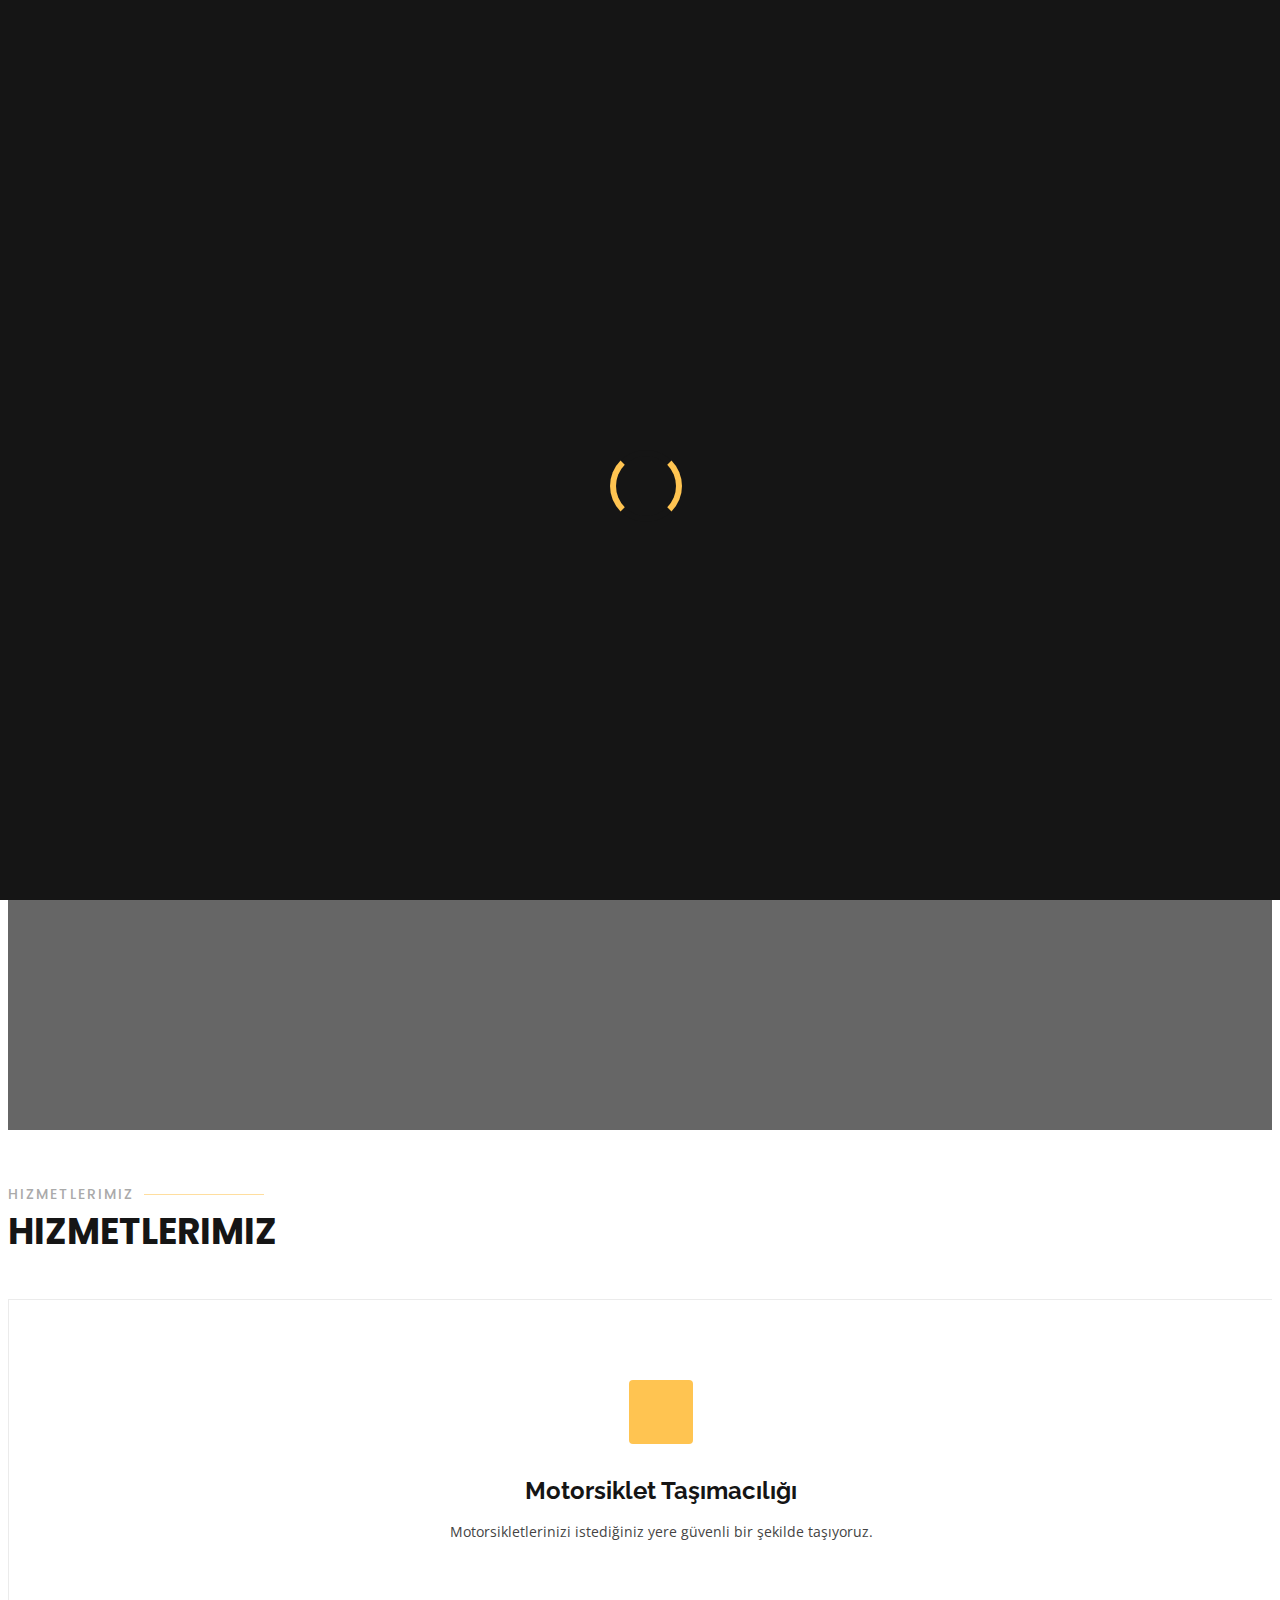
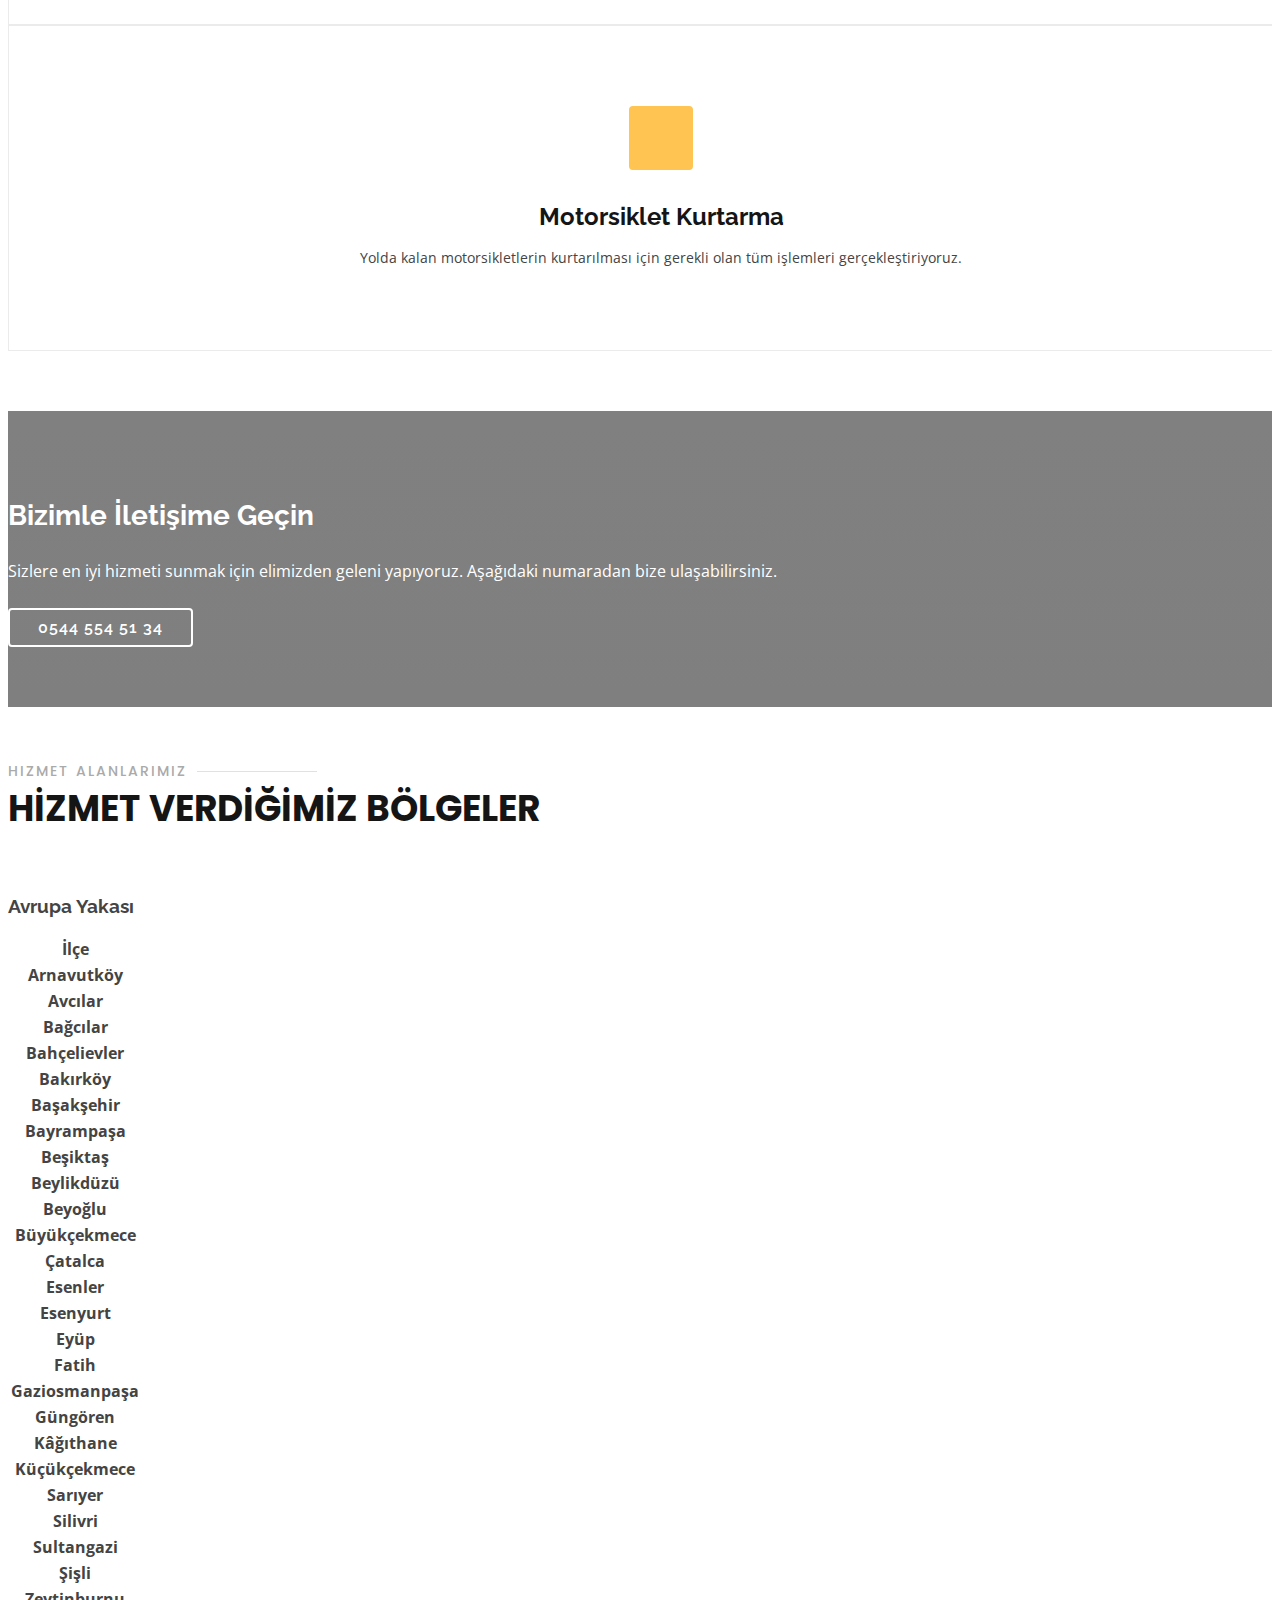
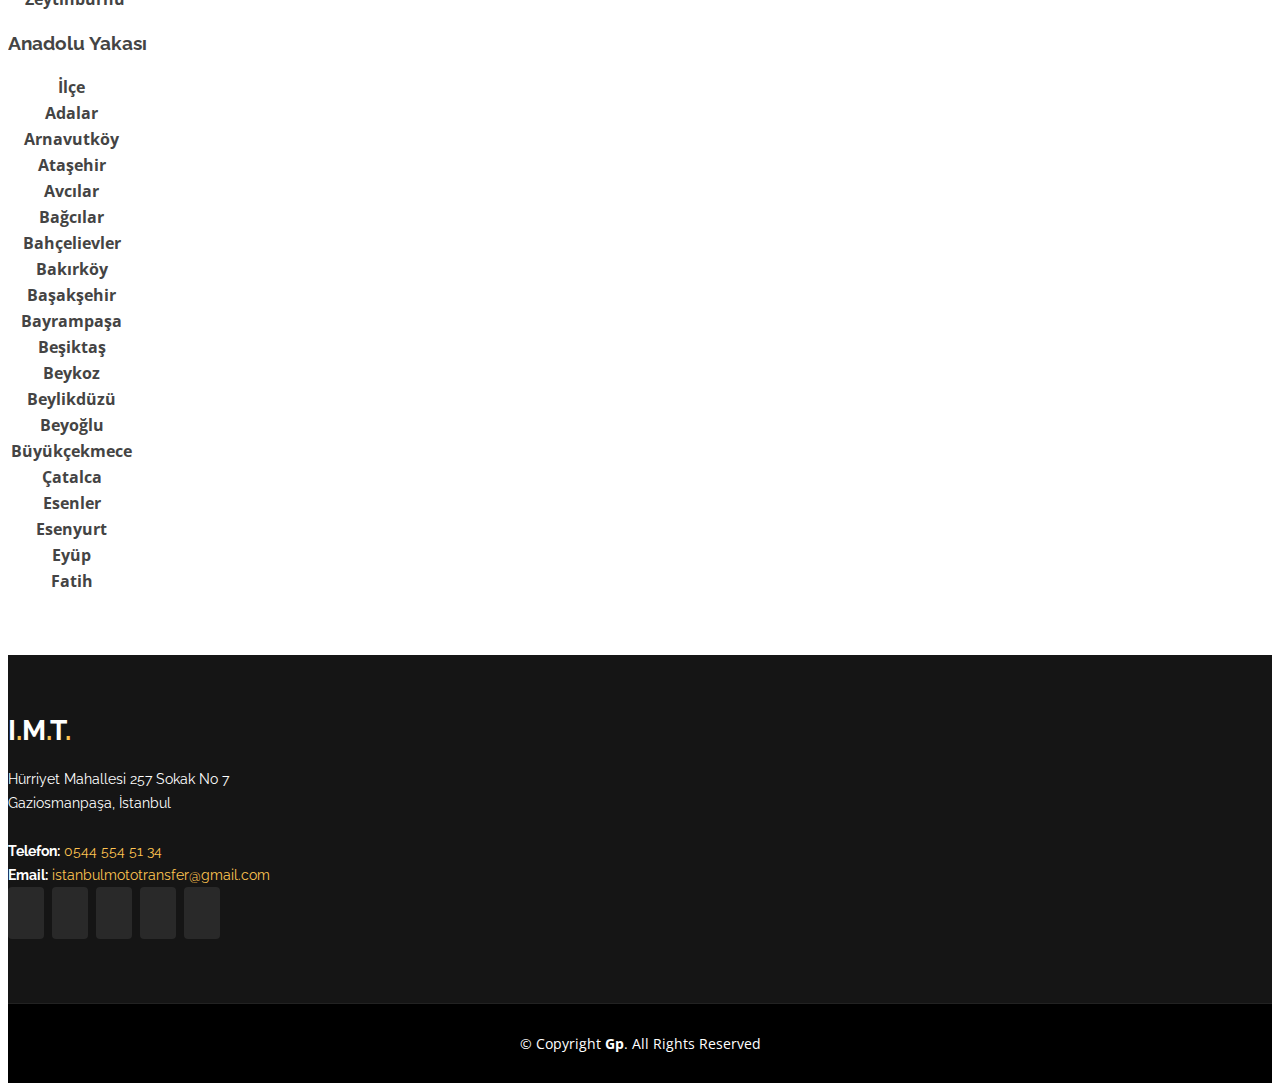
==== index.html @ a878f8e4 "update" ====
<!DOCTYPE html>
<html lang="en">

<head>
  <meta charset="utf-8">
  <meta content="width=device-width, initial-scale=1.0" name="viewport">

  <title>İstanbulMotoTransfer</title>
  <meta content="" name="description">
  <meta content="" name="keywords">

  <!-- Favicons -->
  <link href="assets/img/favicon.png" rel="icon">
  <link href="assets/img/apple-touch-icon.png" rel="apple-touch-icon">

  <!-- Google Fonts -->
  <link href="https://fonts.googleapis.com/css?family=Open+Sans:300,300i,400,400i,600,600i,700,700i|Raleway:300,300i,400,400i,500,500i,600,600i,700,700i|Poppins:300,300i,400,400i,500,500i,600,600i,700,700i" rel="stylesheet">

  <!-- Vendor CSS Files -->
  <link href="assets/vendor/aos/aos.css" rel="stylesheet">
  <link href="assets/vendor/bootstrap/css/bootstrap.min.css" rel="stylesheet">
  <link href="assets/vendor/bootstrap-icons/bootstrap-icons.css" rel="stylesheet">
  <link href="assets/vendor/boxicons/css/boxicons.min.css" rel="stylesheet">
  <link href="assets/vendor/glightbox/css/glightbox.min.css" rel="stylesheet">
  <link href="assets/vendor/remixicon/remixicon.css" rel="stylesheet">
  <link href="assets/vendor/swiper/swiper-bundle.min.css" rel="stylesheet">

  <!-- Template Main CSS File -->
  <link href="assets/css/style.css" rel="stylesheet">

  <!-- =======================================================
  * Template Name: Gp
  * Updated: Mar 10 2023 with Bootstrap v5.2.3
  * Template URL: https://bootstrapmade.com/gp-free-multipurpose-html-bootstrap-template/
  * Author: BootstrapMade.com
  * License: https://bootstrapmade.com/license/
  ======================================================== -->
</head>

<body>

  <!-- ======= Header ======= -->
  <header id="header" class="fixed-top ">
    <div class="container d-flex align-items-center justify-content-lg-between">

      <h1 class="logo me-auto me-lg-0"><a href="index.html">İ<span>.</span>M<span>.</span>T<span>.</span></a></h1>
      <!-- Uncomment below if you prefer to use an image logo -->
      <!-- <a href="index.html" class="logo me-auto me-lg-0"><img src="assets/img/logo.png" alt="" class="img-fluid"></a>-->

      <nav id="navbar" class="navbar order-last order-lg-0">
        <ul>
          <li><a class="nav-link scrollto active" href="#hero">Anasayfa</a></li>
          <li><a class="nav-link scrollto" href="#services">Hizmetlerimiz</a></li>
          <li><a class="nav-link scrollto" href="#service-areas">Hizmet Alanlarımız</a></li>
        </ul>
        <i class="bi bi-list mobile-nav-toggle"></i>
      </nav><!-- .navbar -->
    </div>
  </header><!-- End Header -->

  <!-- ======= Hero Section ======= -->
  <section id="hero" class="d-flex align-items-center justify-content-center">
    <div class="container" data-aos="fade-up">

      <div class="row justify-content-center" data-aos="fade-up" data-aos-delay="150">
        <div class="col-xl-6 col-lg-8">
          <h1>İstanbul Moto Transfer<span>.</span></h1>
          <h2>Şehir içi ve şehirler arası transfer</h2>
        </div>
      </div>

      <div class="row gy-4 mt-5 justify-content-center" data-aos="zoom-in" data-aos-delay="250">
        <div class="col-xl-4 col-md-4">
          <div class="icon-box">
            <i class="ri-vip-crown-2-fill"></i>
            <h3><a href="">VIP Taşımacılık</a></h3>
          </div>
        </div>
        <div class="col-xl-4 col-md-4">
          <div class="icon-box">
            <i class="ri-motorbike-fill"></i>
            <h3><a href="">Motosiklet Transfer</a></h3>
          </div>
        </div>
        <div class="col-xl-4 col-md-4">
          <div class="icon-box">
            <i class="ri-24-hours-fill"></i>
            <h3><a href="">7/24 Yol Yardımı</a></h3>
          </div>
        </div>
      </div>

    </div>
  </section><!-- End Hero -->

  <main id="main">

    <!-- ======= Services Section ======= -->
    <section id="services" class="services">
      <div class="container" data-aos="fade-up">

        <div class="section-title">
          <h2>Hizmetlerimiz</h2>
          <p>Hizmetlerimiz</p>
        </div>

        <div class="row">
          <div class="col-lg-6 col-md-6 d-flex align-items-stretch" data-aos="zoom-in" data-aos-delay="100">
            <div class="icon-box" style="width: 100%; margin: 0 auto;">
              <div class="icon"><i class="bx bxs-truck"></i></div>
              <h4><a href="">Motorsiklet Taşımacılığı</a></h4>
              <p>Motorsikletlerinizi istediğiniz yere güvenli bir şekilde taşıyoruz.</p>
            </div>
          </div>

          <div class="col-lg-6 col-md-6 d-flex align-items-stretch mt-4 mt-md-0" data-aos="zoom-in" data-aos-delay="200">
            <div class="icon-box" style="width: 100%; margin: 0 auto;">
              <div class="icon"><i class="ri-motorbike-fill"></i></div>
              <h4><a href="">Motorsiklet Kurtarma</a></h4>
              <p>Yolda kalan motorsikletlerin kurtarılması için gerekli olan tüm işlemleri gerçekleştiriyoruz.</p>
            </div>
          </div>
        </div>

      </div>
    </section><!-- End Services Section -->

    <!-- ======= Cta Section ======= -->
    <section id="cta" class="cta">
      <div class="container" data-aos="zoom-in">

        <div class="text-center">
          <h3>Bizimle İletişime Geçin</h3>
          <p> Sizlere en iyi hizmeti sunmak için elimizden geleni yapıyoruz. Aşağıdaki numaradan bize ulaşabilirsiniz. </p>
          <a class="cta-btn" href="tel:05445545134">0544 554 51 34</a>
        </div>

      </div>
    </section><!-- End Cta Section -->



    <!-- ======= Team Section ======= -->
    <section id="service-areas" class="team">
      <div class="container" data-aos="fade-up">

        <div class="section-title">
          <h2>Hizmet Alanlarımız</h2>
          <p>HİZMET VERDİĞİMİZ BÖLGELER</p>
        </div>

        <div class="row">
          <div class="col-lg-6 col-md-6 col-sm-12">
            <h3 class="text-center">Avrupa Yakası</h3>
            <table class="table table-striped">
              <thead class="thead-dark">
                <tr>
                  <th scope="col">İlçe</th>
                </tr>
              </thead>
              <tbody>
                <tr>
                  <th scope="row">Arnavutköy</th>
                </tr>
                <tr>
                  <th scope="row">Avcılar</th>
                </tr>
                <tr>
                  <th scope="row">Bağcılar</th>
                </tr>
                <tr>
                  <th scope="row">Bahçelievler</th>
                </tr>
                <tr>
                  <th scope="row">Bakırköy</th>
                </tr>
                <tr>
                  <th scope="row">Başakşehir</th>
                </tr>
                <tr>
                  <th scope="row">Bayrampaşa</th>
                </tr>
                <tr>
                  <th scope="row">Beşiktaş</th>
                </tr>
                <tr>
                  <th scope="row">Beylikdüzü</th>
                </tr>
                <tr>
                  <th scope="row">Beyoğlu</th>
                </tr>
                <tr>
                  <th scope="row">Büyükçekmece</th>
                </tr>
                <tr>
                  <th scope="row">Çatalca</th>
                </tr>
                <tr>
                  <th scope="row">Esenler</th>
                </tr>
                <tr>
                  <th scope="row">Esenyurt</th>
                </tr>
                <tr>
                  <th scope="row">Eyüp</th>
                </tr>
                <tr>
                  <th scope="row">Fatih</th>
                </tr>
                <tr>
                  <th scope="row">Gaziosmanpaşa</th>
                </tr>
                <tr>
                  <th scope="row">Güngören</th>
                </tr>
                <tr>
                  <th scope="row">Kâğıthane</th>
                </tr>
                <tr>
                  <th scope="row">Küçükçekmece</th>
                </tr>
                <tr>
                  <th scope="row">Sarıyer</th>
                </tr>
                <tr>
                  <th scope="row">Silivri</th>
                </tr>
                <tr>
                  <th scope="row">Sultangazi</th>
                </tr>
                <tr>
                  <th scope="row">Şişli</th>
                </tr>
                <tr>
                  <th scope="row">Zeytinburnu</th>
                </tr>
              </tbody>
            </table>
          </div>

          <div class="col-lg-6 col-md-6 col-sm-12">
            <h3 class="text-center">Anadolu Yakası</h3>
            <table class="table table-striped">
              <thead>
                <tr>
                  <th scope="col">İlçe</th>
                </tr>
              </thead>
              <tbody>
                <tr>
                  <th scope="row">Adalar</th>
                </tr>
                <tr>
                  <th scope="row">Arnavutköy</th>
                </tr>
                <tr>
                  <th scope="row">Ataşehir</th>
                </tr>
                <tr>
                  <th scope="row">Avcılar</th>
                </tr>
                <tr>
                  <th scope="row">Bağcılar</th>
                </tr>
                <tr>
                  <th scope="row">Bahçelievler</th>
                </tr>
                <tr>
                  <th scope="row">Bakırköy</th>
                </tr>
                <tr>
                  <th scope="row">Başakşehir</th>
                </tr>
                <tr>
                  <th scope="row">Bayrampaşa</th>
                </tr>
                <tr>
                  <th scope="row">Beşiktaş</th>
                </tr>
                <tr>
                  <th scope="row">Beykoz</th>
                </tr>
                <tr>
                  <th scope="row">Beylikdüzü</th>
                </tr>
                <tr>
                  <th scope="row">Beyoğlu</th>
                </tr>
                <tr>
                  <th scope="row">Büyükçekmece</th>
                </tr>
                <tr>
                  <th scope="row">Çatalca</th>
                </tr>
                <tr>
                  <th scope="row">Esenler</th>
                </tr>
                <tr>
                  <th scope="row">Esenyurt</th>
                </tr>
                <tr>
                  <th scope="row">Eyüp</th>
                </tr>
                <tr>
                  <th scope="row">Fatih</th>
                </tr>
              </tbody>
            </table>
          </div>




        </div>

      </div>
    </section><!-- End Team Section -->


  </main><!-- End #main -->

  <!-- ======= Footer ======= -->
  <footer id="footer">
    <div class="footer-top">
      <div class="container">
        <div class="row">

          <div class="col-lg-3 col-md-6">
            <div class="footer-info">
              <h3>I<span>.</span>M<span>.</span>T<span>.</span></h3>
              <p>
                Hürriyet Mahallesi 257 Sokak No 7 <br>
                Gaziosmanpaşa, İstanbul<br><br>
                <strong>Telefon:</strong> <a href="tel:05445545134">0544 554 51 34</a><br>
                <strong>Email:</strong> <a href="mailto:istanbulmototransfer@gmail.com" target="_blank" rel="noopener noreferrer"> istanbulmototransfer@gmail.com </a> <br>
              </p>
              <div class="social-links mt-3">
                <a href="#" class="twitter"><i class="bx bxl-twitter"></i></a>
                <a href="#" class="facebook"><i class="bx bxl-facebook"></i></a>
                <a href="#" class="instagram"><i class="bx bxl-instagram"></i></a>
                <a href="#" class="google-plus"><i class="bx bxl-skype"></i></a>
                <a href="#" class="linkedin"><i class="bx bxl-linkedin"></i></a>
              </div>
            </div>
          </div>


        </div>
      </div>
    </div>

    <div class="container">
      <div class="copyright">
        &copy; Copyright <strong><span>Gp</span></strong>. All Rights Reserved
      </div>
    </div>
  </footer><!-- End Footer -->

  <div id="preloader"></div>
  <a href="#" class="back-to-top d-flex align-items-center justify-content-center"><i class="bi bi-arrow-up-short"></i></a>

  <!-- Vendor JS Files -->
  <script src="assets/vendor/purecounter/purecounter_vanilla.js"></script>
  <script src="assets/vendor/aos/aos.js"></script>
  <script src="assets/vendor/bootstrap/js/bootstrap.bundle.min.js"></script>
  <script src="assets/vendor/glightbox/js/glightbox.min.js"></script>
  <script src="assets/vendor/isotope-layout/isotope.pkgd.min.js"></script>
  <script src="assets/vendor/swiper/swiper-bundle.min.js"></script>
  <script src="assets/vendor/php-email-form/validate.js"></script>

  <!-- Template Main JS File -->
  <script src="assets/js/main.js"></script>

</body>

</html>
---- assets/css/style.css ----
/**
* Template Name: Gp
* Updated: Mar 10 2023 with Bootstrap v5.2.3
* Template URL: https://bootstrapmade.com/gp-free-multipurpose-html-bootstrap-template/
* Author: BootstrapMade.com
* License: https://bootstrapmade.com/license/
*/

/*--------------------------------------------------------------
# General
--------------------------------------------------------------*/
body {
  font-family: "Open Sans", sans-serif;
  color: #444444;
}

a {
  color: #ffc451;
  text-decoration: none;
}

a:hover {
  color: #ffd584;
  text-decoration: none;
}

h1,
h2,
h3,
h4,
h5,
h6 {
  font-family: "Raleway", sans-serif;
}

/*--------------------------------------------------------------
# Back to top button
--------------------------------------------------------------*/
.back-to-top {
  position: fixed;
  visibility: hidden;
  opacity: 0;
  right: 15px;
  bottom: 15px;
  z-index: 996;
  background: #ffc451;
  width: 40px;
  height: 40px;
  border-radius: 4px;
  transition: all 0.4s;
}

.back-to-top i {
  font-size: 28px;
  color: #151515;
  line-height: 0;
}

.back-to-top:hover {
  background: #151515;
}

.back-to-top:hover i {
  color: #ffc451;
}

.back-to-top.active {
  visibility: visible;
  opacity: 1;
}

/*--------------------------------------------------------------
# Preloader
--------------------------------------------------------------*/
#preloader {
  position: fixed;
  top: 0;
  left: 0;
  right: 0;
  bottom: 0;
  z-index: 9999;
  overflow: hidden;
  background: #151515;
}

#preloader:before {
  content: "";
  position: fixed;
  top: calc(50% - 0px);
  left: calc(50% - 30px);
  border: 6px solid #ffc451;
  border-top-color: #151515;
  border-bottom-color: #151515;
  border-radius: 50%;
  width: 60px;
  height: 60px;
  animation: animate-preloader 1s linear infinite;
}

@keyframes animate-preloader {
  0% {
    transform: rotate(0deg);
  }

  100% {
    transform: rotate(360deg);
  }
}

/*--------------------------------------------------------------
# Disable aos animation delay on mobile devices
--------------------------------------------------------------*/
@media screen and (max-width: 768px) {
  [data-aos-delay] {
    transition-delay: 0 !important;
  }
}

/*--------------------------------------------------------------
# Header
--------------------------------------------------------------*/
#header {
  transition: all 0.5s;
  z-index: 997;
  padding: 15px 0;
}

#header.header-scrolled,
#header.header-inner-pages {
  background: rgba(0, 0, 0, 0.8);
}

#header .logo {
  font-size: 32px;
  margin: 0;
  padding: 0;
  line-height: 1;
  font-weight: 700;
  letter-spacing: 2px;
  text-transform: uppercase;
}

#header .logo a {
  color: #fff;
}

#header .logo a span {
  color: #ffc451;
}

#header .logo img {
  max-height: 40px;
}

/*--------------------------------------------------------------
#  Get Startet Button
--------------------------------------------------------------*/
.get-started-btn {
  color: #fff;
  border-radius: 4px;
  padding: 7px 25px 8px 25px;
  white-space: nowrap;
  transition: 0.3s;
  font-size: 14px;
  display: inline-block;
  border: 2px solid #ffc451;
}

.get-started-btn:hover {
  background: #ffbb38;
  color: #343a40;
}

@media (max-width: 992px) {
  .get-started-btn {
    padding: 7px 20px 8px 20px;
    margin-right: 15px;
  }
}

/*--------------------------------------------------------------
# Navigation Menu
--------------------------------------------------------------*/
/**
* Desktop Navigation 
*/
.navbar {
  padding: 0;
}

.navbar ul {
  margin: 0;
  padding: 0;
  display: flex;
  list-style: none;
  align-items: center;
}

.navbar li {
  position: relative;
}

.navbar a,
.navbar a:focus {
  display: flex;
  align-items: center;
  justify-content: space-between;
  padding: 10px 0 10px 30px;
  font-size: 15px;
  font-weight: 600;
  color: #fff;
  white-space: nowrap;
  transition: 0.3s;
}

.navbar a i,
.navbar a:focus i {
  font-size: 12px;
  line-height: 0;
  margin-left: 5px;
}

.navbar a:hover,
.navbar .active,
.navbar .active:focus,
.navbar li:hover>a {
  color: #ffc451;
}

.navbar .dropdown ul {
  display: block;
  position: absolute;
  left: 14px;
  top: calc(100% + 30px);
  margin: 0;
  padding: 10px 0;
  z-index: 99;
  opacity: 0;
  visibility: hidden;
  background: #fff;
  box-shadow: 0px 0px 30px rgba(127, 137, 161, 0.25);
  transition: 0.3s;
}

.navbar .dropdown ul li {
  min-width: 200px;
}

.navbar .dropdown ul a {
  padding: 10px 20px;
  font-size: 14px;
  text-transform: none;
  color: #151515;
  font-weight: 400;
}

.navbar .dropdown ul a i {
  font-size: 12px;
}

.navbar .dropdown ul a:hover,
.navbar .dropdown ul .active:hover,
.navbar .dropdown ul li:hover>a {
  background-color: #ffc451;
}

.navbar .dropdown:hover>ul {
  opacity: 1;
  top: 100%;
  visibility: visible;
}

.navbar .dropdown .dropdown ul {
  top: 0;
  left: calc(100% - 30px);
  visibility: hidden;
}

.navbar .dropdown .dropdown:hover>ul {
  opacity: 1;
  top: 0;
  left: 100%;
  visibility: visible;
}

@media (max-width: 1366px) {
  .navbar .dropdown .dropdown ul {
    left: -90%;
  }

  .navbar .dropdown .dropdown:hover>ul {
    left: -100%;
  }
}

/**
* Mobile Navigation 
*/
.mobile-nav-toggle {
  color: #fff;
  font-size: 28px;
  cursor: pointer;
  display: none;
  line-height: 0;
  transition: 0.5s;
}

@media (max-width: 991px) {
  .mobile-nav-toggle {
    display: block;
  }

  .navbar ul {
    display: none;
  }
}

.navbar-mobile {
  position: fixed;
  overflow: hidden;
  top: 0;
  right: 0;
  left: 0;
  bottom: 0;
  background: rgba(0, 0, 0, 0.9);
  transition: 0.3s;
  z-index: 999;
}

.navbar-mobile .mobile-nav-toggle {
  position: absolute;
  top: 15px;
  right: 15px;
}

.navbar-mobile ul {
  display: block;
  position: absolute;
  top: 55px;
  right: 15px;
  bottom: 15px;
  left: 15px;
  padding: 10px 0;
  background-color: #fff;
  overflow-y: auto;
  transition: 0.3s;
}

.navbar-mobile a,
.navbar-mobile a:focus {
  padding: 10px 20px;
  font-size: 15px;
  color: #151515;
}

.navbar-mobile a:hover,
.navbar-mobile .active,
.navbar-mobile li:hover>a {
  color: #151515;
  background-color: #ffc451;
}

.navbar-mobile .getstarted,
.navbar-mobile .getstarted:focus {
  margin: 15px;
}

.navbar-mobile .dropdown ul {
  position: static;
  display: none;
  margin: 10px 20px;
  padding: 10px 0;
  z-index: 99;
  opacity: 1;
  visibility: visible;
  background: #fff;
  box-shadow: 0px 0px 30px rgba(127, 137, 161, 0.25);
}

.navbar-mobile .dropdown ul li {
  min-width: 200px;
}

.navbar-mobile .dropdown ul a {
  padding: 10px 20px;
  color: #151515;
}

.navbar-mobile .dropdown ul a i {
  font-size: 12px;
}

.navbar-mobile .dropdown ul a:hover,
.navbar-mobile .dropdown ul .active:hover,
.navbar-mobile .dropdown ul li:hover>a {
  background-color: #ffc451;
}

.navbar-mobile .dropdown>.dropdown-active {
  display: block;
}

/*--------------------------------------------------------------
# Hero Section
--------------------------------------------------------------*/
#hero {
  width: 100%;
  height: 100vh;
  background: url("../img/hero-bg.jpg") top center;
  background-size: cover;
  position: relative;
}

#hero:before {
  content: "";
  background: rgba(0, 0, 0, 0.6);
  position: absolute;
  bottom: 0;
  top: 0;
  left: 0;
  right: 0;
}

#hero .container {
  position: relative;
  padding-top: 74px;
  text-align: center;
}

#hero h1 {
  margin: 0;
  font-size: 56px;
  font-weight: 700;
  line-height: 64px;
  color: #fff;
  font-family: "Poppins", sans-serif;
}

#hero h1 span {
  color: #ffc451;
}

#hero h2 {
  color: rgba(255, 255, 255, 0.9);
  margin: 10px 0 0 0;
  font-size: 24px;
}

#hero .icon-box {
  padding: 30px 20px;
  transition: ease-in-out 0.3s;
  border: 1px solid rgba(255, 255, 255, 0.3);
  height: 100%;
  text-align: center;
}

#hero .icon-box i {
  font-size: 32px;
  line-height: 1;
  color: #ffc451;
}

#hero .icon-box h3 {
  font-weight: 700;
  margin: 10px 0 0 0;
  padding: 0;
  line-height: 1;
  font-size: 20px;
  line-height: 26px;
}

#hero .icon-box h3 a {
  color: #fff;
  transition: ease-in-out 0.3s;
}

#hero .icon-box h3 a:hover {
  color: #ffc451;
}

#hero .icon-box:hover {
  border-color: #ffc451;
}

@media (min-width: 1024px) {
  #hero {
    background-attachment: fixed;
  }
}

@media (max-width: 768px) {
  #hero {
    height: auto;
  }

  #hero h1 {
    font-size: 28px;
    line-height: 36px;
  }

  #hero h2 {
    font-size: 20px;
    line-height: 24px;
  }
}

/*--------------------------------------------------------------
# Sections General
--------------------------------------------------------------*/
section {
  padding: 60px 0;
  overflow: hidden;
}

.section-title {
  padding-bottom: 40px;
}

.section-title h2 {
  font-size: 14px;
  font-weight: 500;
  padding: 0;
  line-height: 1px;
  margin: 0 0 5px 0;
  letter-spacing: 2px;
  text-transform: uppercase;
  color: #aaaaaa;
  font-family: "Poppins", sans-serif;
}

.section-title h2::after {
  content: "";
  width: 120px;
  height: 1px;
  display: inline-block;
  background: #ffde9e;
  margin: 4px 10px;
}

.section-title p {
  margin: 0;
  margin: 0;
  font-size: 36px;
  font-weight: 700;
  text-transform: uppercase;
  font-family: "Poppins", sans-serif;
  color: #151515;
}

/*--------------------------------------------------------------
# About
--------------------------------------------------------------*/
.about .content h3 {
  font-weight: 700;
  font-size: 28px;
  font-family: "Poppins", sans-serif;
}

.about .content ul {
  list-style: none;
  padding: 0;
}

.about .content ul li {
  padding: 0 0 8px 26px;
  position: relative;
}

.about .content ul i {
  position: absolute;
  font-size: 20px;
  left: 0;
  top: -3px;
  color: #ffc451;
}

.about .content p:last-child {
  margin-bottom: 0;
}

/*--------------------------------------------------------------
# Clients
--------------------------------------------------------------*/
.clients {
  padding-top: 20px;
}

.clients .swiper-slide img {
  opacity: 0.5;
  transition: 0.3s;
  filter: grayscale(100);
}

.clients .swiper-slide img:hover {
  filter: none;
  opacity: 1;
}

.clients .swiper-pagination {
  margin-top: 20px;
  position: relative;
}

.clients .swiper-pagination .swiper-pagination-bullet {
  width: 12px;
  height: 12px;
  background-color: #fff;
  opacity: 1;
  background-color: #ddd;
}

.clients .swiper-pagination .swiper-pagination-bullet-active {
  background-color: #ffc451;
}

/*--------------------------------------------------------------
# Features
--------------------------------------------------------------*/
.features {
  padding-top: 20px;
}

.features .icon-box {
  padding-left: 15px;
}

.features .icon-box h4 {
  font-size: 20px;
  font-weight: 700;
  margin: 5px 0 10px 60px;
}

.features .icon-box i {
  font-size: 48px;
  float: left;
  color: #ffc451;
}

.features .icon-box p {
  font-size: 15px;
  color: #848484;
  margin-left: 60px;
}

.features .image {
  background-position: center center;
  background-repeat: no-repeat;
  background-size: cover;
  min-height: 400px;
}

/*--------------------------------------------------------------
# Services
--------------------------------------------------------------*/
.services .icon-box {
  text-align: center;
  border: 1px solid #ebebeb;
  padding: 80px 20px;
  transition: all ease-in-out 0.3s;
  background: #fff;
}

.services .icon-box .icon {
  margin: 0 auto;
  width: 64px;
  height: 64px;
  background: #ffc451;
  border-radius: 4px;
  display: flex;
  align-items: center;
  justify-content: center;
  margin-bottom: 20px;
  transition: 0.3s;
}

.services .icon-box .icon i {
  color: #151515;
  font-size: 28px;
  transition: ease-in-out 0.3s;
}

.services .icon-box h4 {
  font-weight: 700;
  margin-bottom: 15px;
  font-size: 24px;
}

.services .icon-box h4 a {
  color: #151515;
  transition: ease-in-out 0.3s;
}

.services .icon-box h4 a:hover {
  color: #ffc451;
}

.services .icon-box p {
  line-height: 24px;
  font-size: 14px;
  margin-bottom: 0;
}

.services .icon-box:hover {
  border-color: #fff;
  box-shadow: 0px 0 25px 0 rgba(0, 0, 0, 0.1);
  transform: translateY(-10px);
}

/*--------------------------------------------------------------
# Cta
--------------------------------------------------------------*/
.cta {
  background: linear-gradient(rgba(2, 2, 2, 0.5), rgba(0, 0, 0, 0.5)), url("../img/cta-bg.jpg") fixed center center;
  background-size: cover;
  padding: 60px 0;
}

.cta h3 {
  color: #fff;
  font-size: 28px;
  font-weight: 700;
}

.cta p {
  color: #fff;
}

.cta .cta-btn {
  font-family: "Raleway", sans-serif;
  font-weight: 600;
  font-size: 16px;
  letter-spacing: 1px;
  display: inline-block;
  padding: 8px 28px;
  border-radius: 4px;
  transition: 0.5s;
  margin-top: 10px;
  border: 2px solid #fff;
  color: #fff;
}

.cta .cta-btn:hover {
  background: #ffc451;
  border-color: #ffc451;
  color: #151515;
}

/*--------------------------------------------------------------
# Portfolio
--------------------------------------------------------------*/
.portfolio .portfolio-item {
  margin-bottom: 30px;
}

.portfolio #portfolio-flters {
  padding: 0;
  margin: 0 auto 20px auto;
  list-style: none;
  text-align: center;
}

.portfolio #portfolio-flters li {
  cursor: pointer;
  display: inline-block;
  padding: 8px 15px 10px 15px;
  font-size: 14px;
  font-weight: 600;
  line-height: 1;
  text-transform: uppercase;
  color: #444444;
  margin-bottom: 5px;
  transition: all 0.3s ease-in-out;
  border-radius: 3px;
}

.portfolio #portfolio-flters li:hover,
.portfolio #portfolio-flters li.filter-active {
  color: #151515;
  background: #ffc451;
}

.portfolio #portfolio-flters li:last-child {
  margin-right: 0;
}

.portfolio .portfolio-wrap {
  transition: 0.3s;
  position: relative;
  overflow: hidden;
  z-index: 1;
  background: rgba(21, 21, 21, 0.6);
}

.portfolio .portfolio-wrap::before {
  content: "";
  background: rgba(21, 21, 21, 0.6);
  position: absolute;
  left: 0;
  right: 0;
  top: 0;
  bottom: 0;
  transition: all ease-in-out 0.3s;
  z-index: 2;
  opacity: 0;
}

.portfolio .portfolio-wrap img {
  transition: all ease-in-out 0.3s;
}

.portfolio .portfolio-wrap .portfolio-info {
  opacity: 0;
  position: absolute;
  top: 0;
  left: 0;
  right: 0;
  bottom: 0;
  z-index: 3;
  transition: all ease-in-out 0.3s;
  display: flex;
  flex-direction: column;
  justify-content: flex-end;
  align-items: flex-start;
  padding: 20px;
}

.portfolio .portfolio-wrap .portfolio-info h4 {
  font-size: 20px;
  color: #fff;
  font-weight: 600;
}

.portfolio .portfolio-wrap .portfolio-info p {
  color: rgba(255, 255, 255, 0.7);
  font-size: 14px;
  text-transform: uppercase;
  padding: 0;
  margin: 0;
  font-style: italic;
}

.portfolio .portfolio-wrap .portfolio-links {
  text-align: center;
  z-index: 4;
}

.portfolio .portfolio-wrap .portfolio-links a {
  color: #fff;
  margin: 0 5px 0 0;
  font-size: 28px;
  display: inline-block;
  transition: 0.3s;
}

.portfolio .portfolio-wrap .portfolio-links a:hover {
  color: #ffc451;
}

.portfolio .portfolio-wrap:hover::before {
  opacity: 1;
}

.portfolio .portfolio-wrap:hover img {
  transform: scale(1.2);
}

.portfolio .portfolio-wrap:hover .portfolio-info {
  opacity: 1;
}

/*--------------------------------------------------------------
# Portfolio Details
--------------------------------------------------------------*/
.portfolio-details {
  padding-top: 40px;
}

.portfolio-details .portfolio-details-slider img {
  width: 100%;
}

.portfolio-details .portfolio-details-slider .swiper-pagination {
  margin-top: 20px;
  position: relative;
}

.portfolio-details .portfolio-details-slider .swiper-pagination .swiper-pagination-bullet {
  width: 12px;
  height: 12px;
  background-color: #fff;
  opacity: 1;
  border: 1px solid #ffc451;
}

.portfolio-details .portfolio-details-slider .swiper-pagination .swiper-pagination-bullet-active {
  background-color: #ffc451;
}

.portfolio-details .portfolio-info {
  padding: 30px;
  box-shadow: 0px 0 30px rgba(21, 21, 21, 0.08);
}

.portfolio-details .portfolio-info h3 {
  font-size: 22px;
  font-weight: 700;
  margin-bottom: 20px;
  padding-bottom: 20px;
  border-bottom: 1px solid #eee;
}

.portfolio-details .portfolio-info ul {
  list-style: none;
  padding: 0;
  font-size: 15px;
}

.portfolio-details .portfolio-info ul li+li {
  margin-top: 10px;
}

.portfolio-details .portfolio-description {
  padding-top: 30px;
}

.portfolio-details .portfolio-description h2 {
  font-size: 26px;
  font-weight: 700;
  margin-bottom: 20px;
}

.portfolio-details .portfolio-description p {
  padding: 0;
}

/*--------------------------------------------------------------
# Counts
--------------------------------------------------------------*/
.counts .content {
  padding: 30px 0;
}

.counts .content h3 {
  font-weight: 700;
  font-size: 34px;
  color: #151515;
}

.counts .content p {
  margin-bottom: 0;
}

.counts .content .count-box {
  padding: 20px 0;
  width: 100%;
}

.counts .content .count-box i {
  display: block;
  font-size: 36px;
  color: #ffc451;
  float: left;
}

.counts .content .count-box span {
  font-size: 36px;
  line-height: 30px;
  display: block;
  font-weight: 700;
  color: #151515;
  margin-left: 50px;
}

.counts .content .count-box p {
  padding: 15px 0 0 0;
  margin: 0 0 0 50px;
  font-family: "Raleway", sans-serif;
  font-size: 14px;
  color: #3b3b3b;
}

.counts .content .count-box a {
  font-weight: 600;
  display: block;
  margin-top: 20px;
  color: #3b3b3b;
  font-size: 15px;
  font-family: "Poppins", sans-serif;
  transition: ease-in-out 0.3s;
}

.counts .content .count-box a:hover {
  color: #626262;
}

.counts .image {
  background: url("../img/counts-img.jpg") center center no-repeat;
  background-size: cover;
  min-height: 400px;
}

@media (max-width: 991px) {
  .counts .image {
    text-align: center;
  }

  .counts .image img {
    max-width: 80%;
  }
}

@media (max-width: 667px) {
  .counts .image img {
    max-width: 100%;
  }
}

/*--------------------------------------------------------------
# Testimonials
--------------------------------------------------------------*/
.testimonials {
  padding: 80px 0;
  background: url("../img/testimonials-bg.jpg") no-repeat;
  background-position: center center;
  background-size: cover;
  position: relative;
}

.testimonials::before {
  content: "";
  position: absolute;
  left: 0;
  right: 0;
  top: 0;
  bottom: 0;
  background: rgba(0, 0, 0, 0.7);
}

.testimonials .section-header {
  margin-bottom: 40px;
}

.testimonials .testimonials-carousel,
.testimonials .testimonials-slider {
  overflow: hidden;
}

.testimonials .testimonial-item {
  text-align: center;
  color: #fff;
}

.testimonials .testimonial-item .testimonial-img {
  width: 100px;
  border-radius: 50%;
  border: 6px solid rgba(255, 255, 255, 0.15);
  margin: 0 auto;
}

.testimonials .testimonial-item h3 {
  font-size: 20px;
  font-weight: bold;
  margin: 10px 0 5px 0;
  color: #fff;
}

.testimonials .testimonial-item h4 {
  font-size: 14px;
  color: #ddd;
  margin: 0 0 15px 0;
}

.testimonials .testimonial-item .quote-icon-left,
.testimonials .testimonial-item .quote-icon-right {
  color: rgba(255, 255, 255, 0.6);
  font-size: 26px;
}

.testimonials .testimonial-item .quote-icon-left {
  display: inline-block;
  left: -5px;
  position: relative;
}

.testimonials .testimonial-item .quote-icon-right {
  display: inline-block;
  right: -5px;
  position: relative;
  top: 10px;
}

.testimonials .testimonial-item p {
  font-style: italic;
  margin: 0 auto 15px auto;
  color: #eee;
}

.testimonials .swiper-pagination {
  margin-top: 20px;
  position: relative;
}

.testimonials .swiper-pagination .swiper-pagination-bullet {
  width: 12px;
  height: 12px;
  background-color: rgba(255, 255, 255, 0.4);
  opacity: 0.5;
}

.testimonials .swiper-pagination .swiper-pagination-bullet-active {
  background-color: #ffc451;
  opacity: 1;
}

@media (min-width: 1024px) {
  .testimonials {
    background-attachment: fixed;
  }
}

@media (min-width: 992px) {
  .testimonials .testimonial-item p {
    width: 80%;
  }
}

/*--------------------------------------------------------------
# Team
--------------------------------------------------------------*/
.team {
  background: #fff;
  padding: 60px 0;
}

.team .member {
  margin-bottom: 20px;
  overflow: hidden;
  border-radius: 5px;
  background: #fff;
  box-shadow: 0px 2px 15px rgba(0, 0, 0, 0.1);
}

.team .member .member-img {
  position: relative;
  overflow: hidden;
}

.team .member .social {
  position: absolute;
  left: 0;
  bottom: 30px;
  right: 0;
  opacity: 0;
  transition: ease-in-out 0.3s;
  text-align: center;
}

.team .member .social a {
  transition: color 0.3s;
  color: #151515;
  margin: 0 3px;
  border-radius: 4px;
  width: 36px;
  height: 36px;
  background: rgba(255, 255, 255, 0.8);
  transition: ease-in-out 0.3s;
  color: #484848;
  display: inline-flex;
  justify-content: center;
  align-items: center;
}

.team .member .social a:hover {
  color: #151515;
  background: #ffc451;
}

.team .member .social i {
  font-size: 18px;
  line-height: 0;
}

.team .member .member-info {
  padding: 25px 15px;
}

.team .member .member-info h4 {
  font-weight: 700;
  margin-bottom: 5px;
  font-size: 18px;
  color: #151515;
}

.team .member .member-info span {
  display: block;
  font-size: 13px;
  font-weight: 400;
  color: #aaaaaa;
}

.team .member .member-info p {
  font-style: italic;
  font-size: 14px;
  line-height: 26px;
  color: #777777;
}

.team .member:hover .social {
  opacity: 1;
  bottom: 15px;
}

/*--------------------------------------------------------------
# Contact
--------------------------------------------------------------*/
.contact .info {
  width: 100%;
  background: #fff;
}

.contact .info i {
  font-size: 20px;
  background: #ffc451;
  color: #151515;
  float: left;
  width: 44px;
  height: 44px;
  display: flex;
  justify-content: center;
  align-items: center;
  border-radius: 4px;
  transition: all 0.3s ease-in-out;
}

.contact .info h4 {
  padding: 0 0 0 60px;
  font-size: 22px;
  font-weight: 600;
  margin-bottom: 5px;
  color: #151515;
}

.contact .info p {
  padding: 0 0 0 60px;
  margin-bottom: 0;
  font-size: 14px;
  color: #484848;
}

.contact .info .email,
.contact .info .phone {
  margin-top: 40px;
}

.contact .php-email-form {
  width: 100%;
  background: #fff;
}

.contact .php-email-form .form-group {
  padding-bottom: 8px;
}

.contact .php-email-form .error-message {
  display: none;
  color: #fff;
  background: #ed3c0d;
  text-align: left;
  padding: 15px;
  font-weight: 600;
}

.contact .php-email-form .error-message br+br {
  margin-top: 25px;
}

.contact .php-email-form .sent-message {
  display: none;
  color: #fff;
  background: #18d26e;
  text-align: center;
  padding: 15px;
  font-weight: 600;
}

.contact .php-email-form .loading {
  display: none;
  background: #fff;
  text-align: center;
  padding: 15px;
}

.contact .php-email-form .loading:before {
  content: "";
  display: inline-block;
  border-radius: 50%;
  width: 24px;
  height: 24px;
  margin: 0 10px -6px 0;
  border: 3px solid #18d26e;
  border-top-color: #eee;
  animation: animate-loading 1s linear infinite;
}

.contact .php-email-form input,
.contact .php-email-form textarea {
  border-radius: 0;
  box-shadow: none;
  font-size: 14px;
  border-radius: 4px;
}

.contact .php-email-form input:focus,
.contact .php-email-form textarea:focus {
  border-color: #ffc451;
}

.contact .php-email-form input {
  height: 44px;
}

.contact .php-email-form textarea {
  padding: 10px 12px;
}

.contact .php-email-form button[type=submit] {
  background: #ffc451;
  border: 0;
  padding: 10px 24px;
  color: #151515;
  transition: 0.4s;
  border-radius: 4px;
}

.contact .php-email-form button[type=submit]:hover {
  background: #ffcd6b;
}

@keyframes animate-loading {
  0% {
    transform: rotate(0deg);
  }

  100% {
    transform: rotate(360deg);
  }
}

/*--------------------------------------------------------------
# Breadcrumbs
--------------------------------------------------------------*/
.breadcrumbs {
  padding: 15px 0;
  background: whitesmoke;
  min-height: 40px;
  margin-top: 74px;
}

.breadcrumbs h2 {
  font-size: 28px;
  font-weight: 400;
}

.breadcrumbs ol {
  display: flex;
  flex-wrap: wrap;
  list-style: none;
  padding: 0;
  margin: 0;
}

.breadcrumbs ol li+li {
  padding-left: 10px;
}

.breadcrumbs ol li+li::before {
  display: inline-block;
  padding-right: 10px;
  color: #2f2f2f;
  content: "/";
}

@media (max-width: 992px) {
  .breadcrumbs {
    margin-top: 68px;
  }

  .breadcrumbs .d-flex {
    display: block !important;
  }

  .breadcrumbs ol {
    display: block;
  }

  .breadcrumbs ol li {
    display: inline-block;
  }
}

/*--------------------------------------------------------------
# Footer
--------------------------------------------------------------*/
#footer {
  background: black;
  padding: 0 0 30px 0;
  color: #fff;
  font-size: 14px;
}

#footer .footer-top {
  background: #151515;
  border-bottom: 1px solid #222222;
  padding: 60px 0 30px 0;
}

#footer .footer-top .footer-info {
  margin-bottom: 30px;
}

#footer .footer-top .footer-info h3 {
  font-size: 28px;
  margin: 0 0 20px 0;
  padding: 2px 0 2px 0;
  line-height: 1;
  font-weight: 700;
  text-transform: uppercase;
}

#footer .footer-top .footer-info h3 span {
  color: #ffc451;
}

#footer .footer-top .footer-info p {
  font-size: 14px;
  line-height: 24px;
  margin-bottom: 0;
  font-family: "Raleway", sans-serif;
  color: #fff;
}

#footer .footer-top .social-links a {
  font-size: 18px;
  display: inline-block;
  background: #292929;
  color: #fff;
  line-height: 1;
  padding: 8px 0;
  margin-right: 4px;
  border-radius: 4px;
  text-align: center;
  width: 36px;
  height: 36px;
  transition: 0.3s;
}

#footer .footer-top .social-links a:hover {
  background: #ffc451;
  color: #151515;
  text-decoration: none;
}

#footer .footer-top h4 {
  font-size: 16px;
  font-weight: 600;
  color: #fff;
  position: relative;
  padding-bottom: 12px;
}

#footer .footer-top .footer-links {
  margin-bottom: 30px;
}

#footer .footer-top .footer-links ul {
  list-style: none;
  padding: 0;
  margin: 0;
}

#footer .footer-top .footer-links ul i {
  padding-right: 2px;
  color: #ffc451;
  font-size: 18px;
  line-height: 1;
}

#footer .footer-top .footer-links ul li {
  padding: 10px 0;
  display: flex;
  align-items: center;
}

#footer .footer-top .footer-links ul li:first-child {
  padding-top: 0;
}

#footer .footer-top .footer-links ul a {
  color: #fff;
  transition: 0.3s;
  display: inline-block;
  line-height: 1;
}

#footer .footer-top .footer-links ul a:hover {
  color: #ffc451;
}

#footer .footer-top .footer-newsletter form {
  margin-top: 30px;
  background: #fff;
  padding: 6px 10px;
  position: relative;
  border-radius: 4px;
}

#footer .footer-top .footer-newsletter form input[type=email] {
  border: 0;
  padding: 4px;
  width: calc(100% - 110px);
}

#footer .footer-top .footer-newsletter form input[type=submit] {
  position: absolute;
  top: 0;
  right: -2px;
  bottom: 0;
  border: 0;
  background: none;
  font-size: 16px;
  padding: 0 20px;
  background: #ffc451;
  color: #151515;
  transition: 0.3s;
  border-radius: 0 4px 4px 0;
}

#footer .footer-top .footer-newsletter form input[type=submit]:hover {
  background: #ffcd6b;
}

#footer .copyright {
  text-align: center;
  padding-top: 30px;
}

#footer .credits {
  padding-top: 10px;
  text-align: center;
  font-size: 13px;
  color: #fff;
}
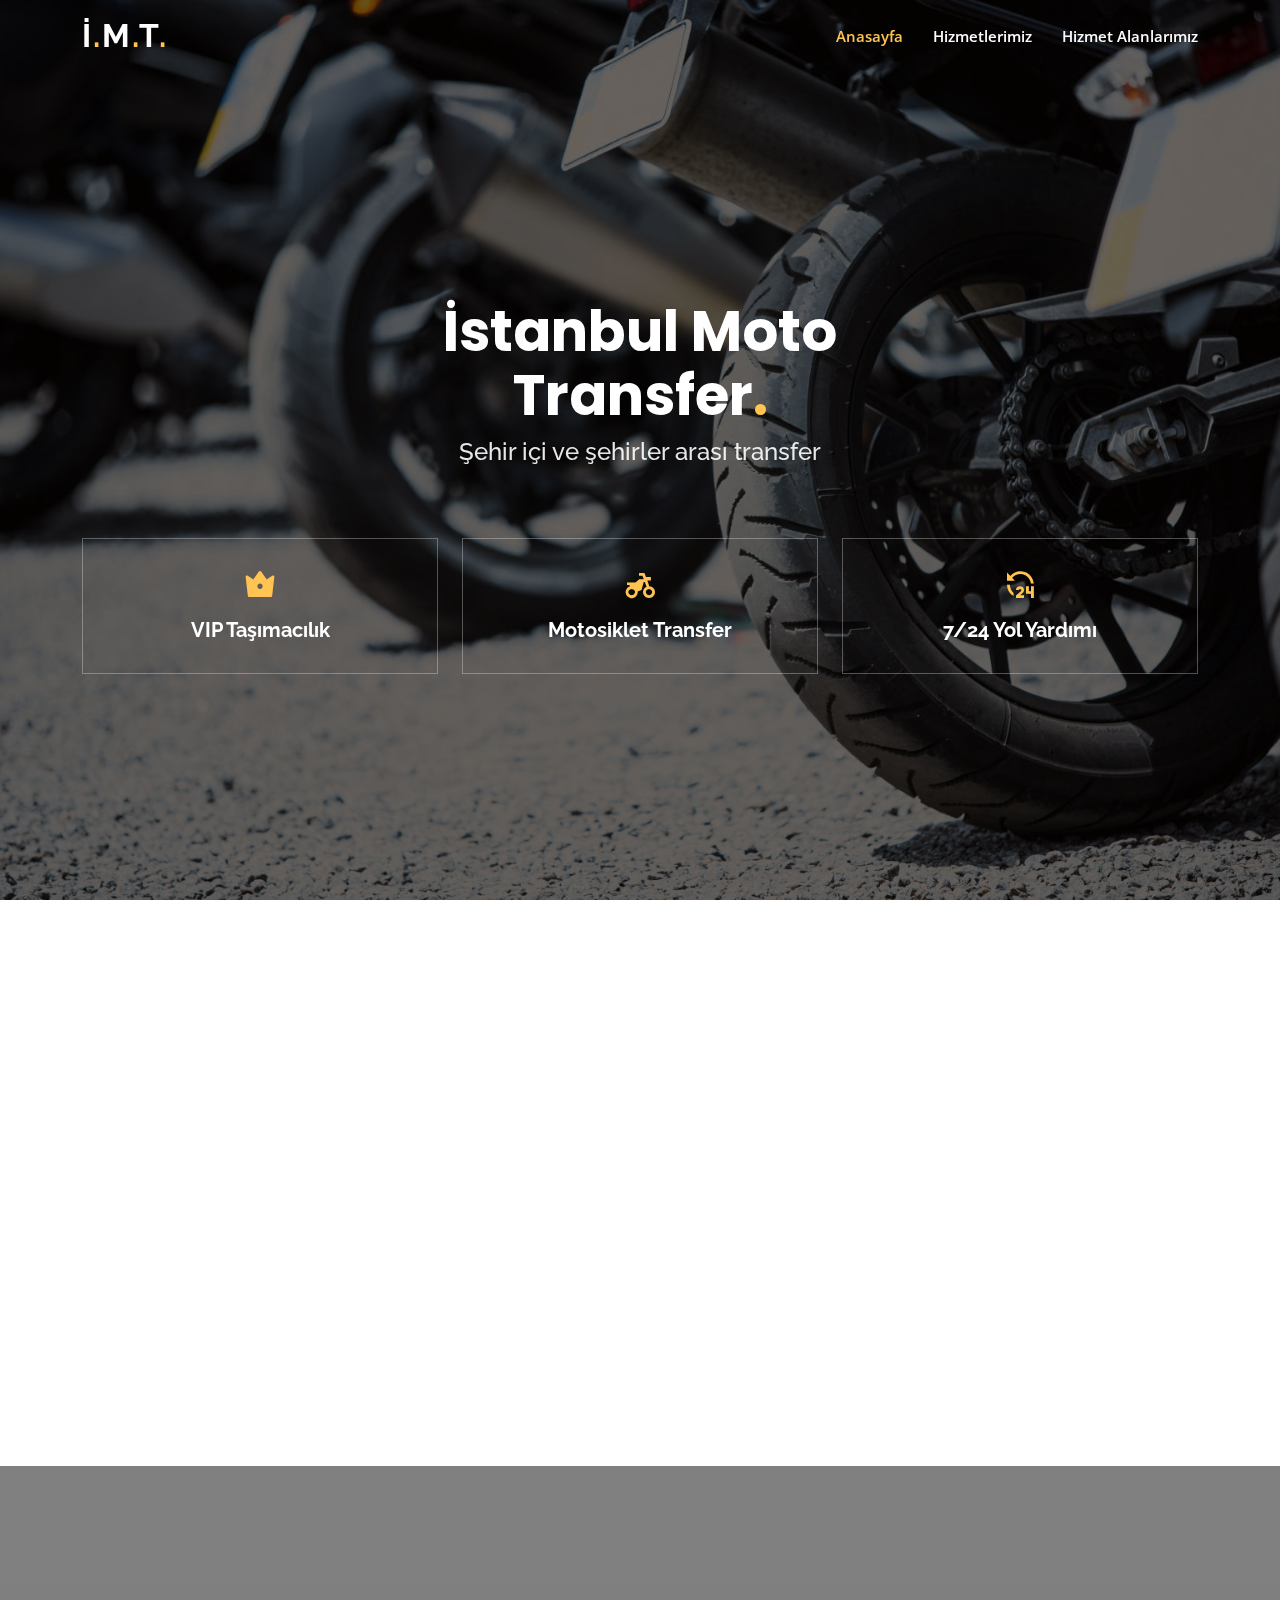
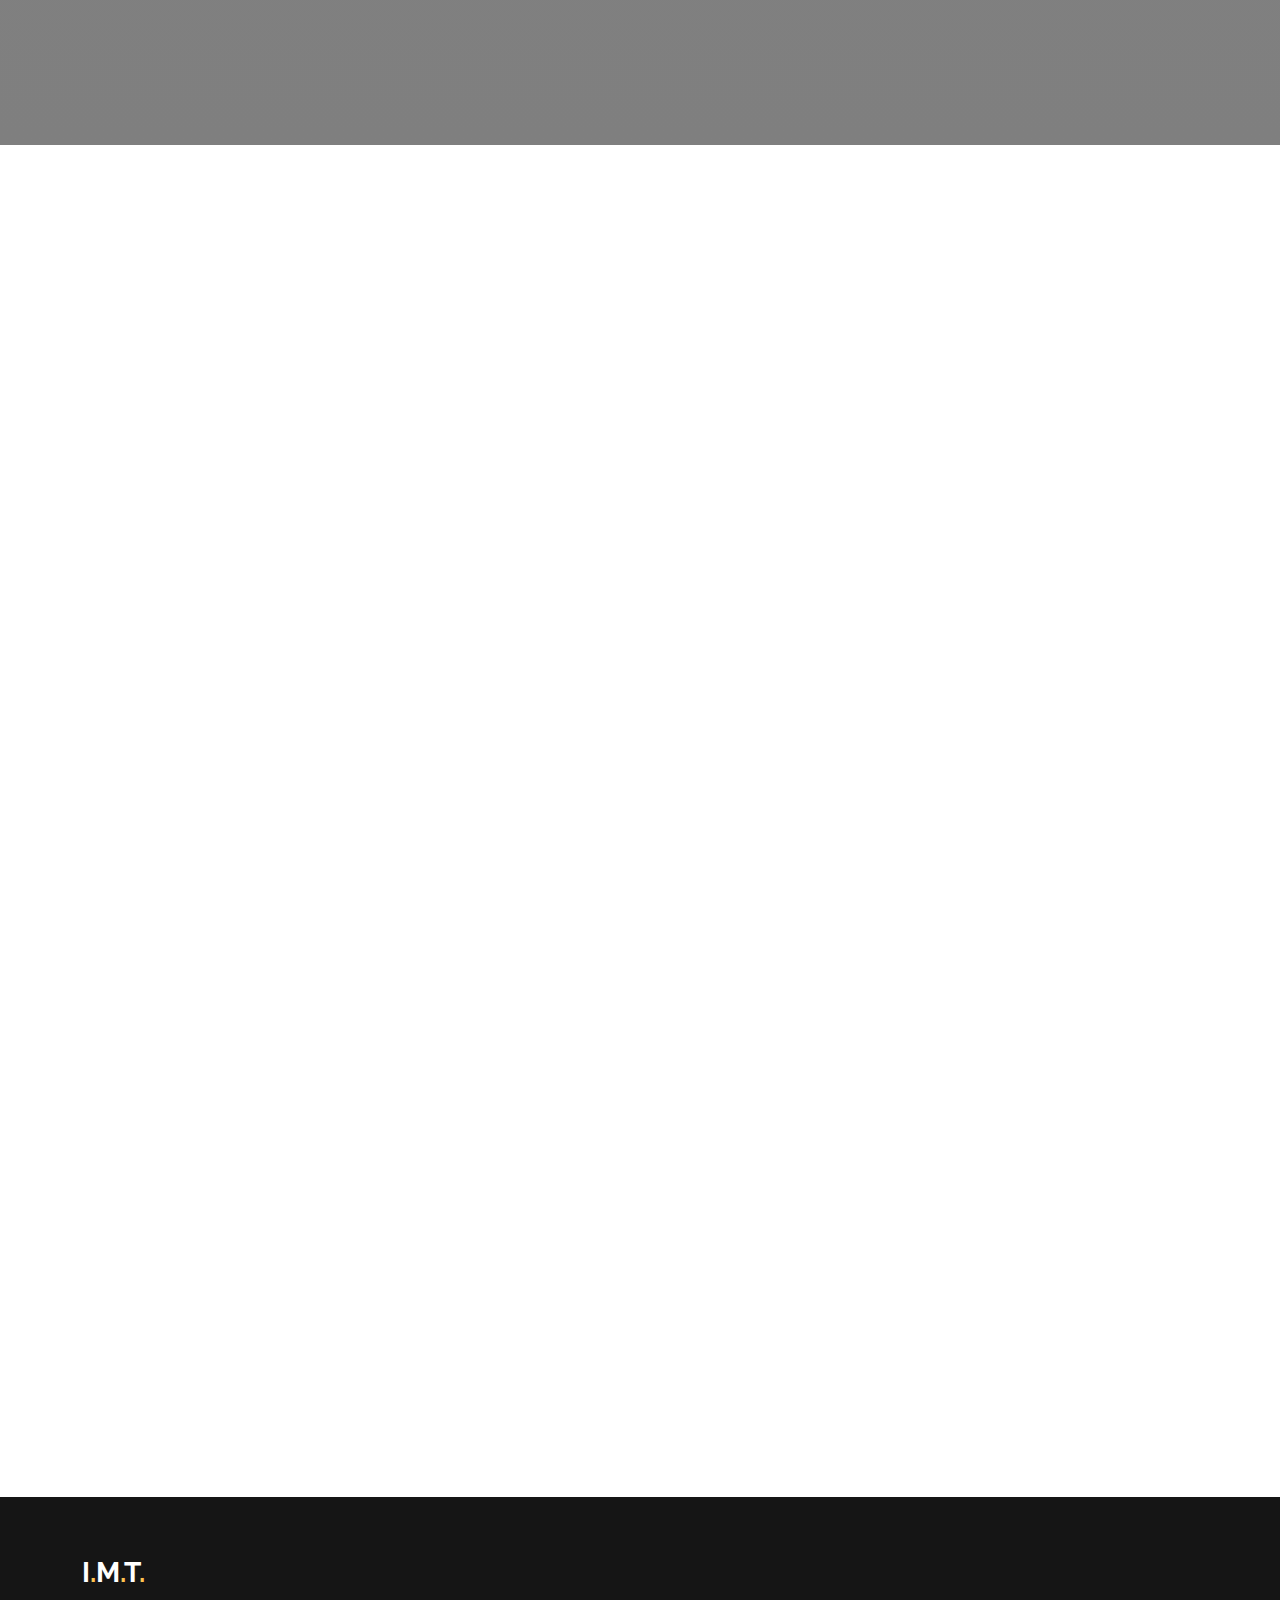
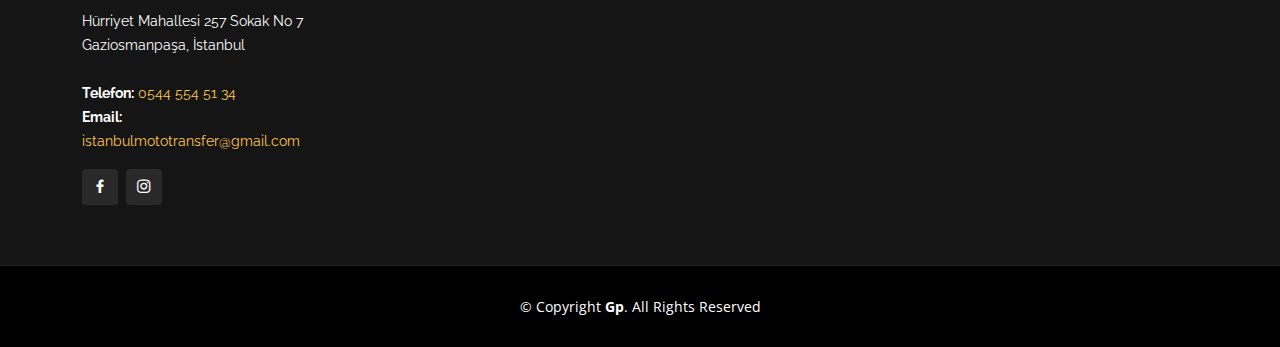
==== commit 5cef64f5: "update" ====
--- a/index.html
+++ b/index.html
@@ -132,7 +132,8 @@
         <div class="text-center">
           <h3>Bizimle İletişime Geçin</h3>
           <p> Sizlere en iyi hizmeti sunmak için elimizden geleni yapıyoruz. Aşağıdaki numaradan bize ulaşabilirsiniz. </p>
-          <a class="cta-btn" href="tel:05445545134">0544 554 51 34</a>
+          
+          <a class="cta-btn" href="tel:05445545134"><span>Sabri Şahin</span><br/>0544 554 51 34</a>
         </div>
 
       </div>
@@ -335,11 +336,8 @@
                 <strong>Email:</strong> <a href="mailto:istanbulmototransfer@gmail.com" target="_blank" rel="noopener noreferrer"> istanbulmototransfer@gmail.com </a> <br>
               </p>
               <div class="social-links mt-3">
-                <a href="#" class="twitter"><i class="bx bxl-twitter"></i></a>
-                <a href="#" class="facebook"><i class="bx bxl-facebook"></i></a>
-                <a href="#" class="instagram"><i class="bx bxl-instagram"></i></a>
-                <a href="#" class="google-plus"><i class="bx bxl-skype"></i></a>
-                <a href="#" class="linkedin"><i class="bx bxl-linkedin"></i></a>
+                <a href="https://www.facebook.com/istanbulmototransfer/" class="facebook"><i class="bx bxl-facebook"></i></a>
+                <a href="https://www.instagram.com/istanbulmototransfer/" target="_blank" class="instagram"><i class="bx bxl-instagram"></i></a>
               </div>
             </div>
           </div>
@@ -357,7 +355,8 @@
   </footer><!-- End Footer -->
 
   <div id="preloader"></div>
-  <a href="#" class="back-to-top d-flex align-items-center justify-content-center"><i class="bi bi-arrow-up-short"></i></a>
+  <a href="tel:05445545134" class="back-to-top d-flex align-items-center justify-content-center"><i class="bi bi-telephone-fill"></i></a>
+
 
   <!-- Vendor JS Files -->
   <script src="assets/vendor/purecounter/purecounter_vanilla.js"></script>
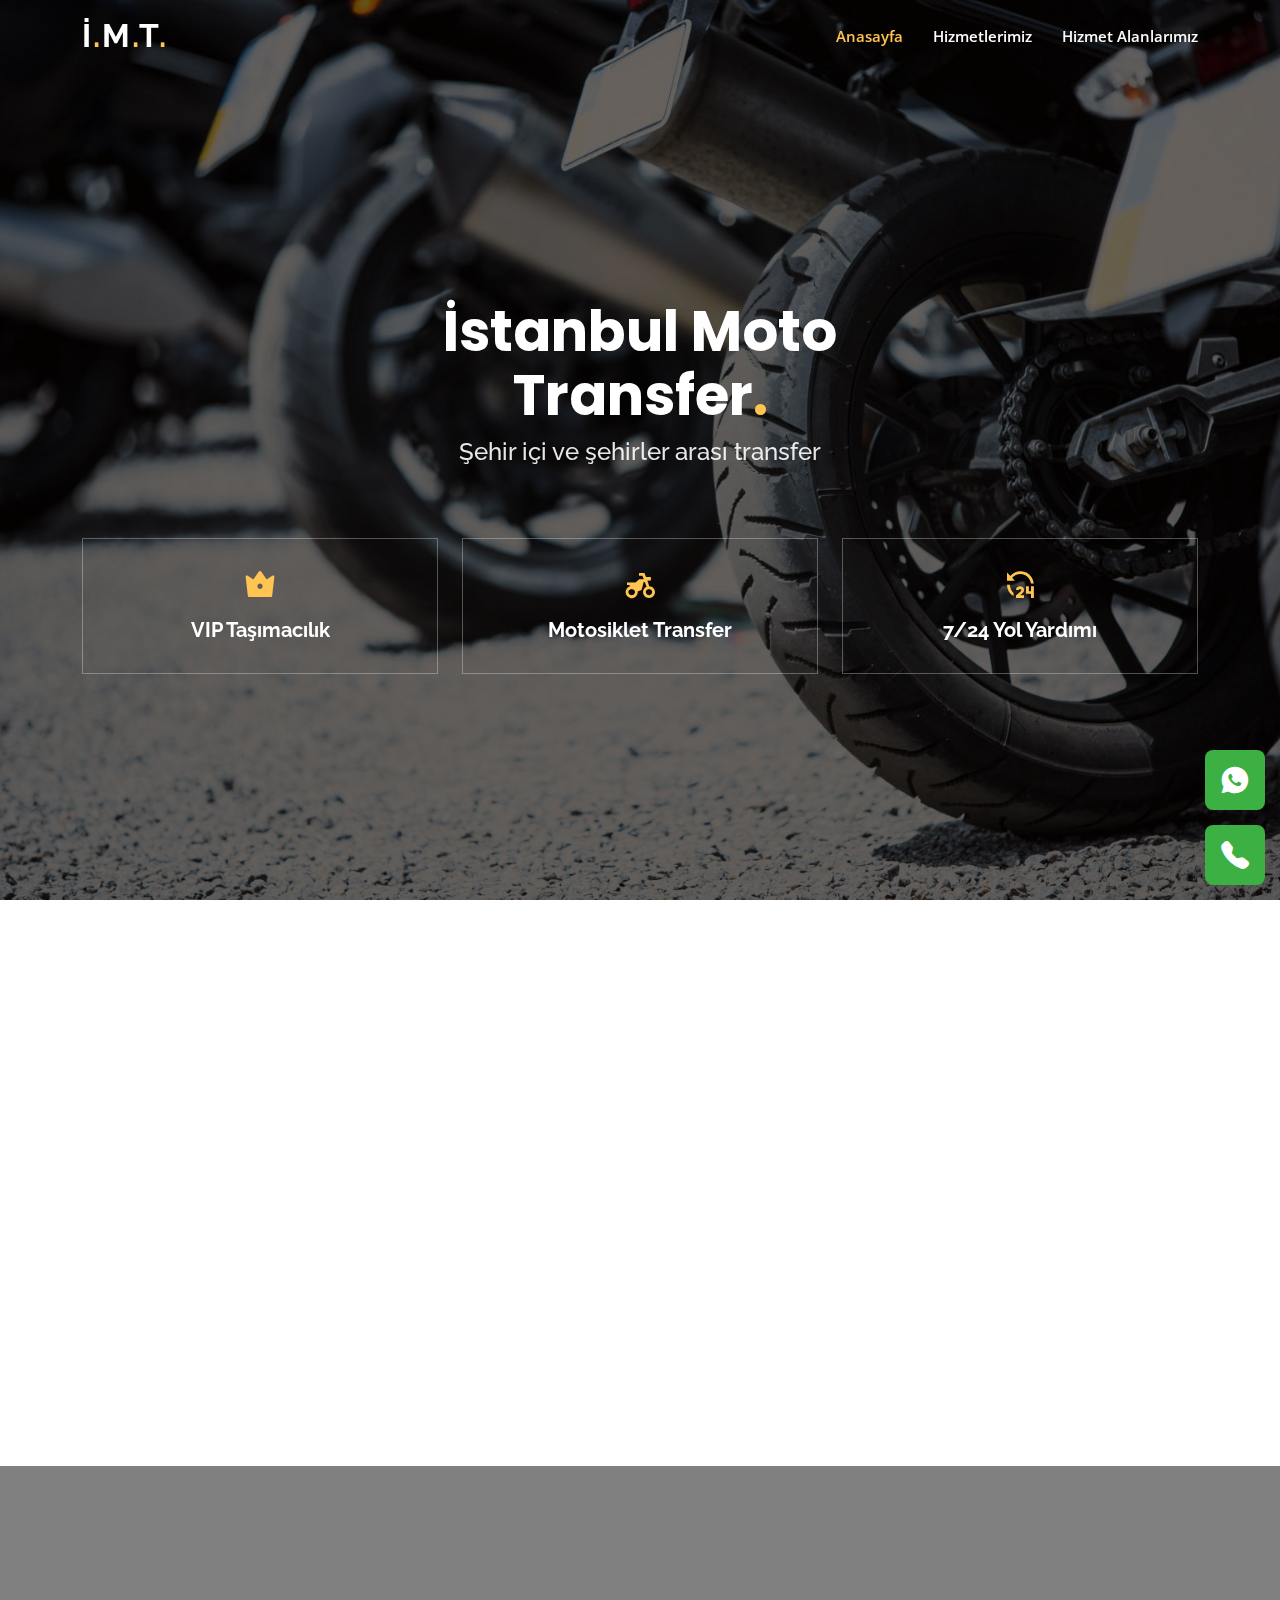
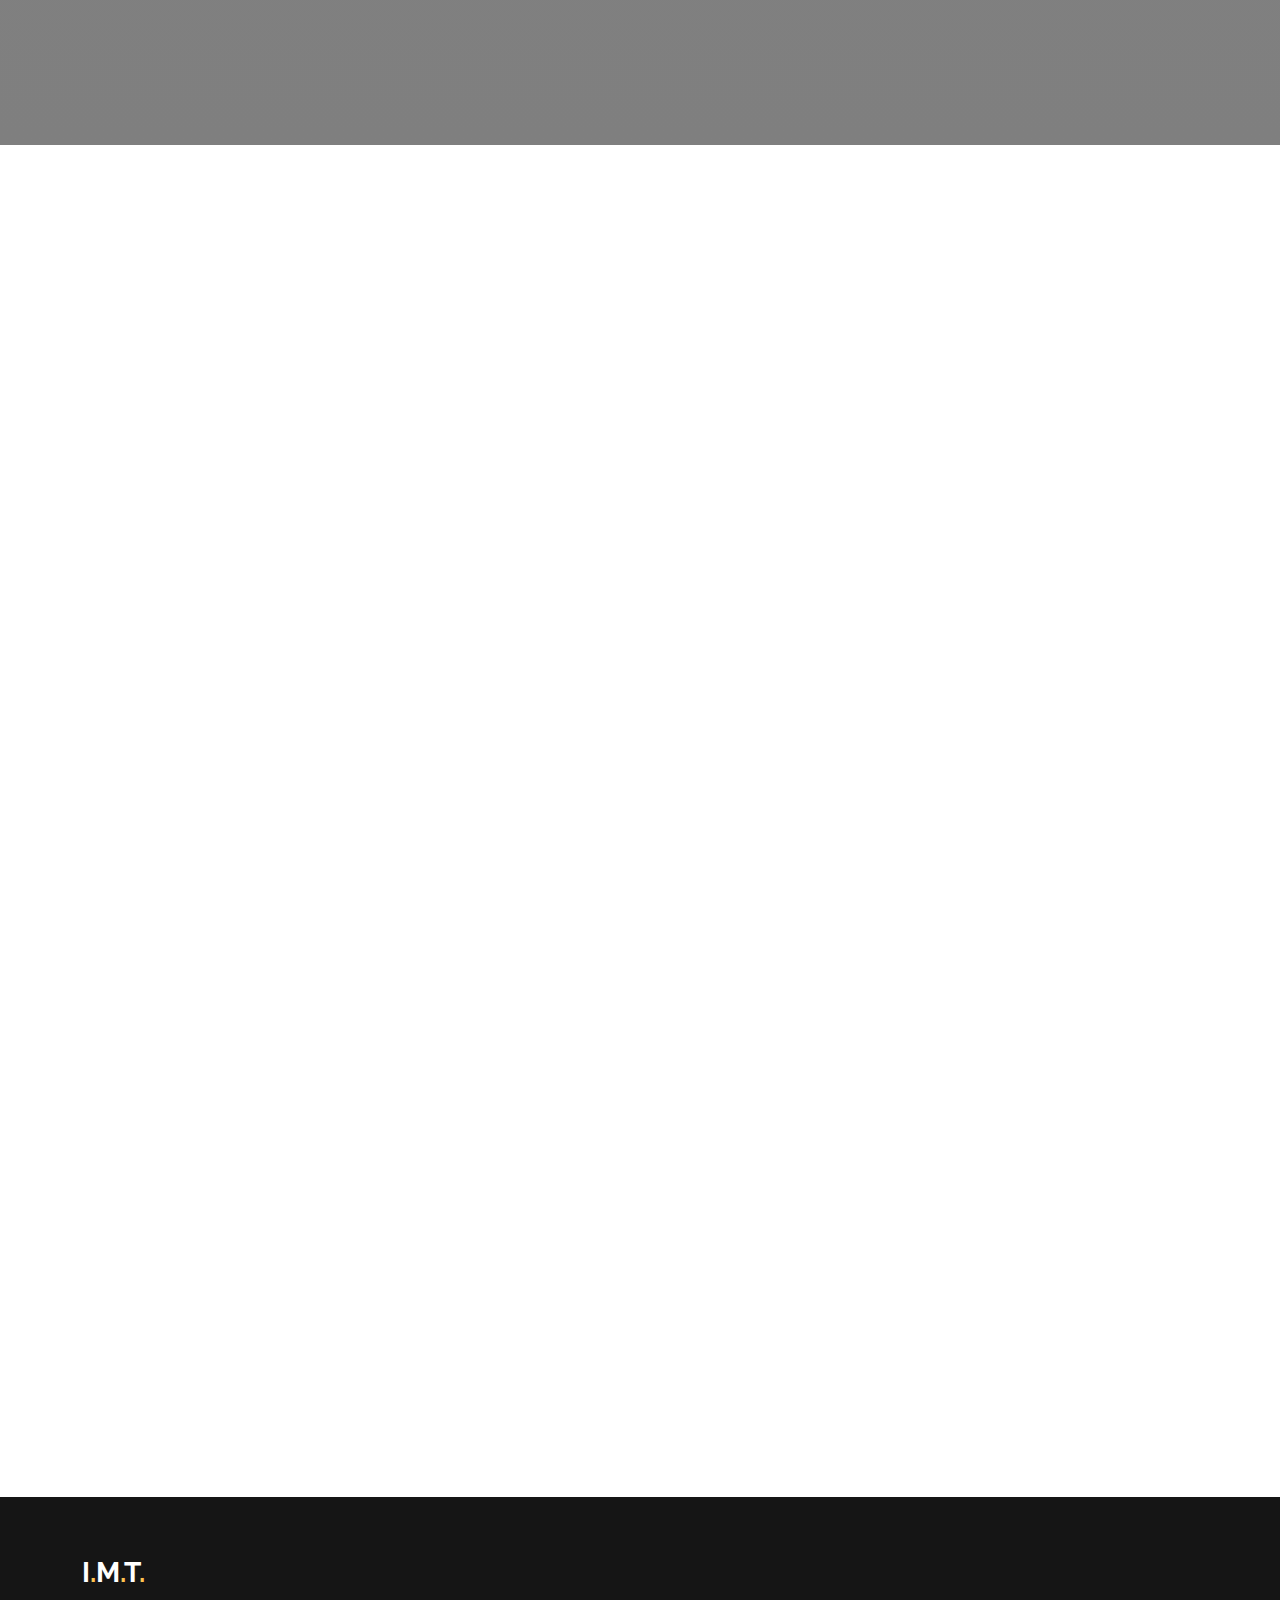
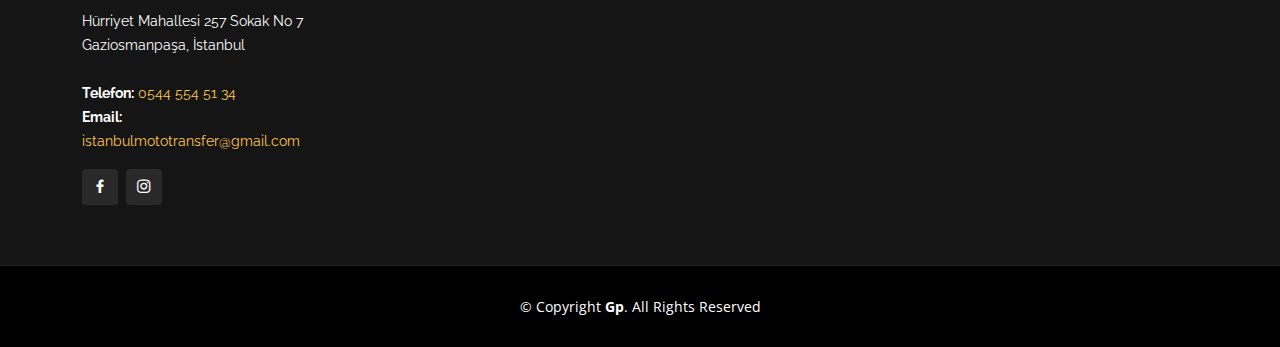
==== commit 95ee9e21: "added whatsapp" ====
--- a/index.html
+++ b/index.html
@@ -5,7 +5,7 @@
   <meta charset="utf-8">
   <meta content="width=device-width, initial-scale=1.0" name="viewport">
 
-  <title>İstanbulMotoTransfer</title>
+  <title>İstanbul MotoTransfer</title>
   <meta content="" name="description">
   <meta content="" name="keywords">
 
@@ -56,6 +56,13 @@
         <i class="bi bi-list mobile-nav-toggle"></i>
       </nav><!-- .navbar -->
     </div>
+
+    <meta name="title" content="İstanbul Moto Transfer - 7/24 Motor Taşımacılığı - Tel: 0544 554 51 34">
+    <meta name="description" content="İstanbul Moto Transfer olarak Avrupa Yakası'nda 7/24 hizmet vermekteyiz. Güvenli ve hızlı motor taşımacılığı için bizi arayın.">
+    <meta name="keywords" content="İstanbul motor taşımacılığı, motor transferi, Anadolu yakası motor taşıma, Avrupa yakası motor transferi, 7/24 motor taşıma, moto kurye, hızlı motor taşıma, güvenli motor transferi">
+    <meta name="robots" content="index, follow">
+    <meta http-equiv="Content-Type" content="text/html; charset=utf-8">
+    <meta name="language" content="Turkish">
   </header><!-- End Header -->
 
   <!-- ======= Hero Section ======= -->
@@ -355,7 +362,13 @@
   </footer><!-- End Footer -->
 
   <div id="preloader"></div>
-  <a href="tel:05445545134" class="back-to-top d-flex align-items-center justify-content-center"><i class="bi bi-telephone-fill"></i></a>
+
+  <a href="https://api.whatsapp.com/send?phone=905445545134" target="_blank" class="back-to-top-whatsapp">
+  <i class="ri-whatsapp-fill"></i>
+  </a>
+  <a href="tel:05445545134" class="back-to-top d-flex align-items-center justify-content-center">
+    <i class="bi bi-telephone-fill"></i>
+  </a>
 
 
   <!-- Vendor JS Files -->
--- a/assets/css/style.css
+++ b/assets/css/style.css
@@ -38,14 +38,12 @@
 --------------------------------------------------------------*/
 .back-to-top {
   position: fixed;
-  visibility: hidden;
-  opacity: 0;
   right: 15px;
   bottom: 15px;
   z-index: 996;
   background: #3cb043;
-  width: 75px;
-  height: 75px;
+  width: 60px;
+  height: 60px;
   border-radius: 8px;
   transition: all 0.4s;
 }
@@ -65,6 +63,39 @@
 }
 
 .back-to-top.active {
+  visibility: visible;
+  opacity: 1;
+}
+
+.back-to-top-whatsapp {
+  position: fixed;
+  right: 15px;
+  bottom: 90px;
+  z-index: 996;
+  background: #3cb043;
+  width: 60px;
+  height: 60px;
+  border-radius: 8px;
+  transition: all 0.4s;
+  padding-top: 28px;
+  text-align: center;
+}
+
+.back-to-top-whatsapp i {
+  font-size: 32px;
+  color: #fff;
+  line-height: 0;
+}
+
+.back-to-top-whatsapp:hover {
+  background: #5dbb63;
+}
+
+.back-to-top-whatsapp:hover i {
+  color: #fff;
+}
+
+.back-to-top-whatsapp.active {
   visibility: visible;
   opacity: 1;
 }
